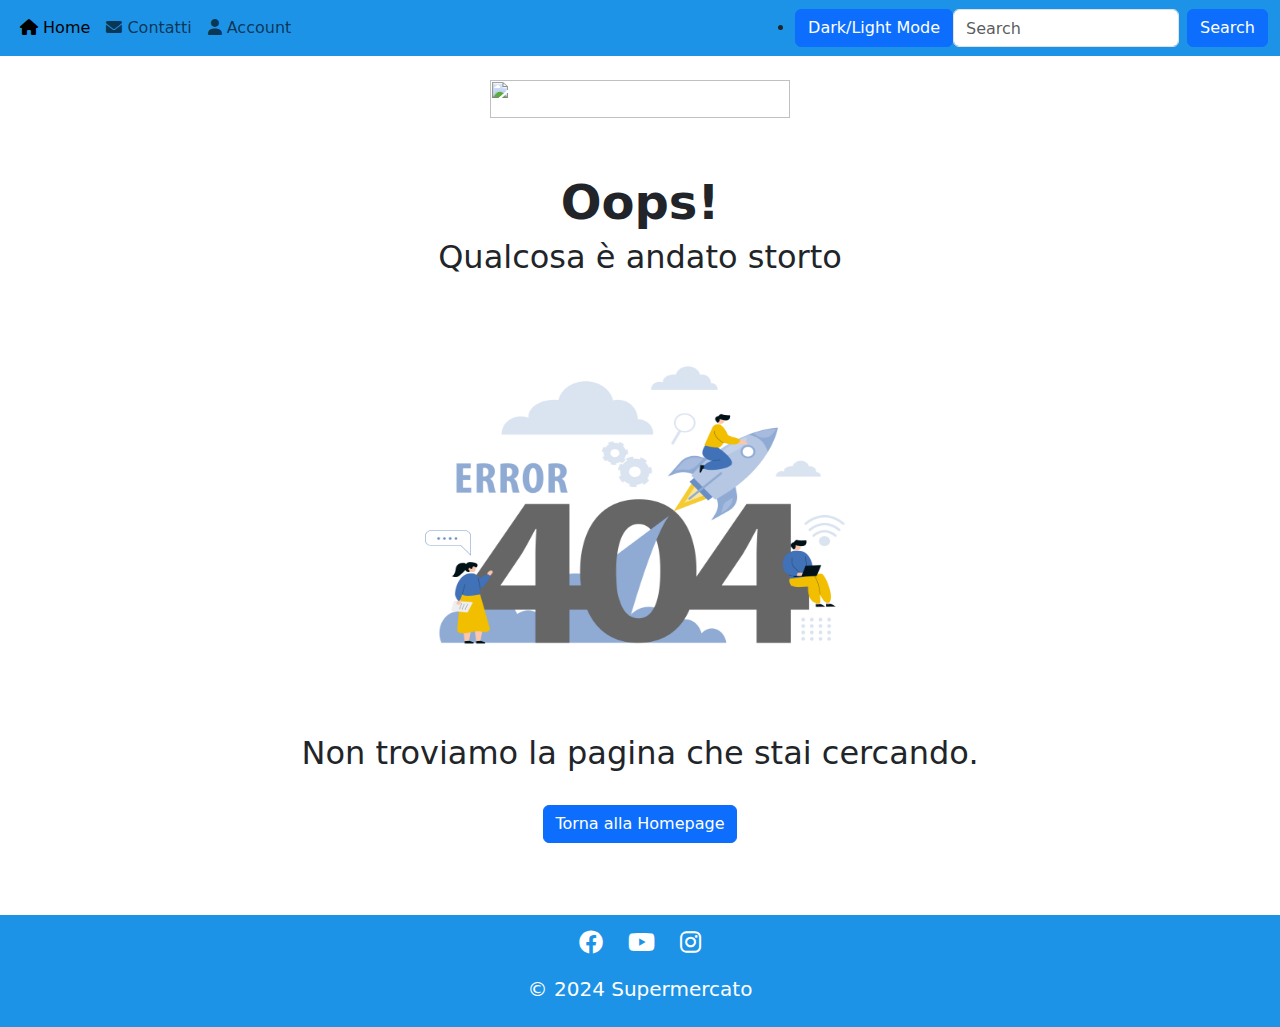
==== Assignment/18_supermercato-bootstrap/404Page/404Page.html @ 239a2981 "Completate tutte le pagine web (manca solo l'implementazione dark mode e altri punti richiesti" ====
<!DOCTYPE html>
<html lang="it">

<head>
    <link href="https://stackpath.bootstrapcdn.com/bootstrap/4.5.2/css/bootstrap.min.css" rel="stylesheet">

    <!-- Link bootstrap-->
    <link href="https://cdn.jsdelivr.net/npm/bootstrap@5.3.3/dist/css/bootstrap.min.css" rel="stylesheet"
        integrity="sha384-QWTKZyjpPEjISv5WaRU9OFeRpok6YctnYmDr5pNlyT2bRjXh0JMhjY6hW+ALEwIH" crossorigin="anonymous">
    <script src="https://cdn.jsdelivr.net/npm/bootstrap@5.3.3/dist/js/bootstrap.bundle.min.js"
        integrity="sha384-YvpcrYf0tY3lHB60NNkmXc5s9fDVZLESaAA55NDzOxhy9GkcIdslK1eN7N6jIeHz"
        crossorigin="anonymous"></script>
    <!-- Google Fonts -->
    <link href="https://fonts.googleapis.com/css2?family=Roboto:wght@400;700&display=swap" rel="stylesheet">
    <!-- Link al file CSS -->
    <link rel="stylesheet" href="404Page.css">
    <!-- FontAwesome Icons -->
    <link rel="stylesheet" href="https://cdnjs.cloudflare.com/ajax/libs/font-awesome/6.0.0-beta3/css/all.min.css">

    <title>Error 404 Supermercato</title>
</head>

<body>
    <!-- Navbar -->
    <nav class="navbar navbar-expand-lg sticky-top" style="background-color: #1d93e7;">
        <div class="container-fluid">
            <button class="navbar-toggler" type="button" data-bs-toggle="collapse" data-bs-target="#navbarNav"
                aria-controls="navbarNav" aria-expanded="false" aria-label="Toggle navigation">
                <span class="navbar-toggler-icon"></span>
            </button>
            <div class="collapse navbar-collapse" id="navbarNav">
                <!-- Menu di navigazione -->
                <ul class="navbar-nav">
                    <li class="nav-item">
                        <a class="nav-link active" href="#"><i class="fa-solid fa-house"></i> Home</a>
                    </li>
                    <li class="nav-item">
                        <a class="nav-link" href="#"><i class="fa-solid fa-envelope"></i> Contatti</a>
                    </li>
                    <!-- Aggiungi l'attributo data-bs-toggle e data-bs-target per aprire l'offcanvas -->
                    <li class="nav-item">
                        <a class="nav-link" href="#" data-bs-toggle="offcanvas" data-bs-target="#offcanvasLogin"
                            aria-controls="offcanvasLogin"><i class="fa-solid fa-user"></i> Account</a>
                    </li>
                </ul>
            </div>
            <li class=""nav-item>  <button id="toggleTheme" class="btn btn-primary">Dark/Light Mode</button></li>
                <!-- Form di ricerca, allineato a destra con ms-auto -->
                <form class="d-flex ms-auto" role="search">
                    <input class="form-control me-2" type="search" placeholder="Search" aria-label="Search">
                    <button class="btn btn-primary" type="submit">Search</button>
                </form>
            
        </div>
    </nav>

    <!-- Offcanvas di Login -->
    <div class="offcanvas offcanvas-start" tabindex="-1" id="offcanvasLogin" aria-labelledby="offcanvasLoginLabel">
        <div class="offcanvas-header">
            <h5 id="offcanvasLoginLabel">Login</h5>
            <button type="button" class="btn-close" data-bs-dismiss="offcanvas" aria-label="Close"></button>
        </div>
        <div class="offcanvas-body">
            <!-- Form di Login -->
            <form>
                <div class="mb-3">
                    <label for="email" class="form-label">Email</label>
                    <input type="email" class="form-control" id="email" placeholder="Inserisci la tua email" required>
                    <br>
                    <label for="password" class="form-label">Password</label>
                    <input type="password" class="form-control" id="password" placeholder="Inserisci la tua password"
                        required>
                    Non sono ancora <a href="">registrato</a>
                </div>

                <button type="submit" class="btn btn-primary">Accedi</button>
            </form>
        </div>
    </div>

    <br>

    <span class="logo">
      <center><img class="logo__type lazyloaded" width="300" height="38"
          src="https://dummyimage.com/300x38/1d93e7/ffffff&text=Supermercato"></center>
    </span>
  
    <br><br>
    <!-- Contenuto principale -->
    <center><font size="7"><b>Oops!</b></font>
    <h2>Qualcosa è andato storto</h2></center>
    <center><img src="404.png" alt="image" height="450" width="500"></center>
    
    <center><h2>Non troviamo la pagina che stai cercando.</h2></center>
        <br>
        <center><a href="..\Homepage\Homepage.html"><button type="submit" class="btn btn-primary">Torna alla Homepage</button></a></center>

    <br><br><br>

   <!-- Footer -->
   <footer>
    <div class="social">
      <div class="social-icons">
        <a href="https://facebook.com/" target="_blank"><i class="fab fa-facebook"></i></a>
        <a href="https://youtube.com" target="_blank"><i class="fab fa-youtube"></i></a>
        <a href="https://www.instagram.com" target="_blank"><i class="fab fa-instagram"></i></a>

        <p>
          <h5>&copy; 2024 Supermercato</h5>
        </p>
      </div>
    </div>
  </footer>


    <script src="https://code.jquery.com/jquery-3.5.1.slim.min.js"></script>
    <script src="https://cdn.jsdelivr.net/npm/@popperjs/core@2.5.2/dist/umd/popper.min.js"></script>
    <script src="https://cdn.jsdelivr.net/npm/@popperjs/core@2.11.6/dist/umd/popper.min.js"></script>
    <script src="https://stackpath.bootstrapcdn.com/bootstrap/5.3.0-alpha1/js/bootstrap.min.js"></script>
</body>

</html>
---- Assignment/18_supermercato-bootstrap/404Page/404Page.css ----
:root {  
    --bs-primary: #008cff;   /* Colore principale */  
    --bs-secondary: #33c1ff; /* Colore secondario */  
    --bs-success: #28a745;   /* Colore per il successo */  
    --bs-info: #17a2b8;      /* Colore per informazioni */  
    --bs-warning: #ffc107;   /* Colore di avviso */  
    --bs-danger: #dc3545;    /* Colore per errori */  
    --bs-light: #f8f9fa;     /* Colore chiaro */  
    --bs-dark: #343a40;      /* Colore scuro */  
  }
 
  
  footer {
    background-color: #1d93e7;
    color: white;
    text-align: center;
    padding: 10px 0;
    width: 100%;
    position: relative;
    margin-top: auto; /* Garantisce che il footer vada sempre in fondo */
  }
  
  .social-icons a {
    color: white;
    font-size: 24px;
    margin: 0 10px;
    text-decoration: none;
  }
  
  footer p {
    color: white;
    font-size: 14px;
    margin-top: 10px;
  }
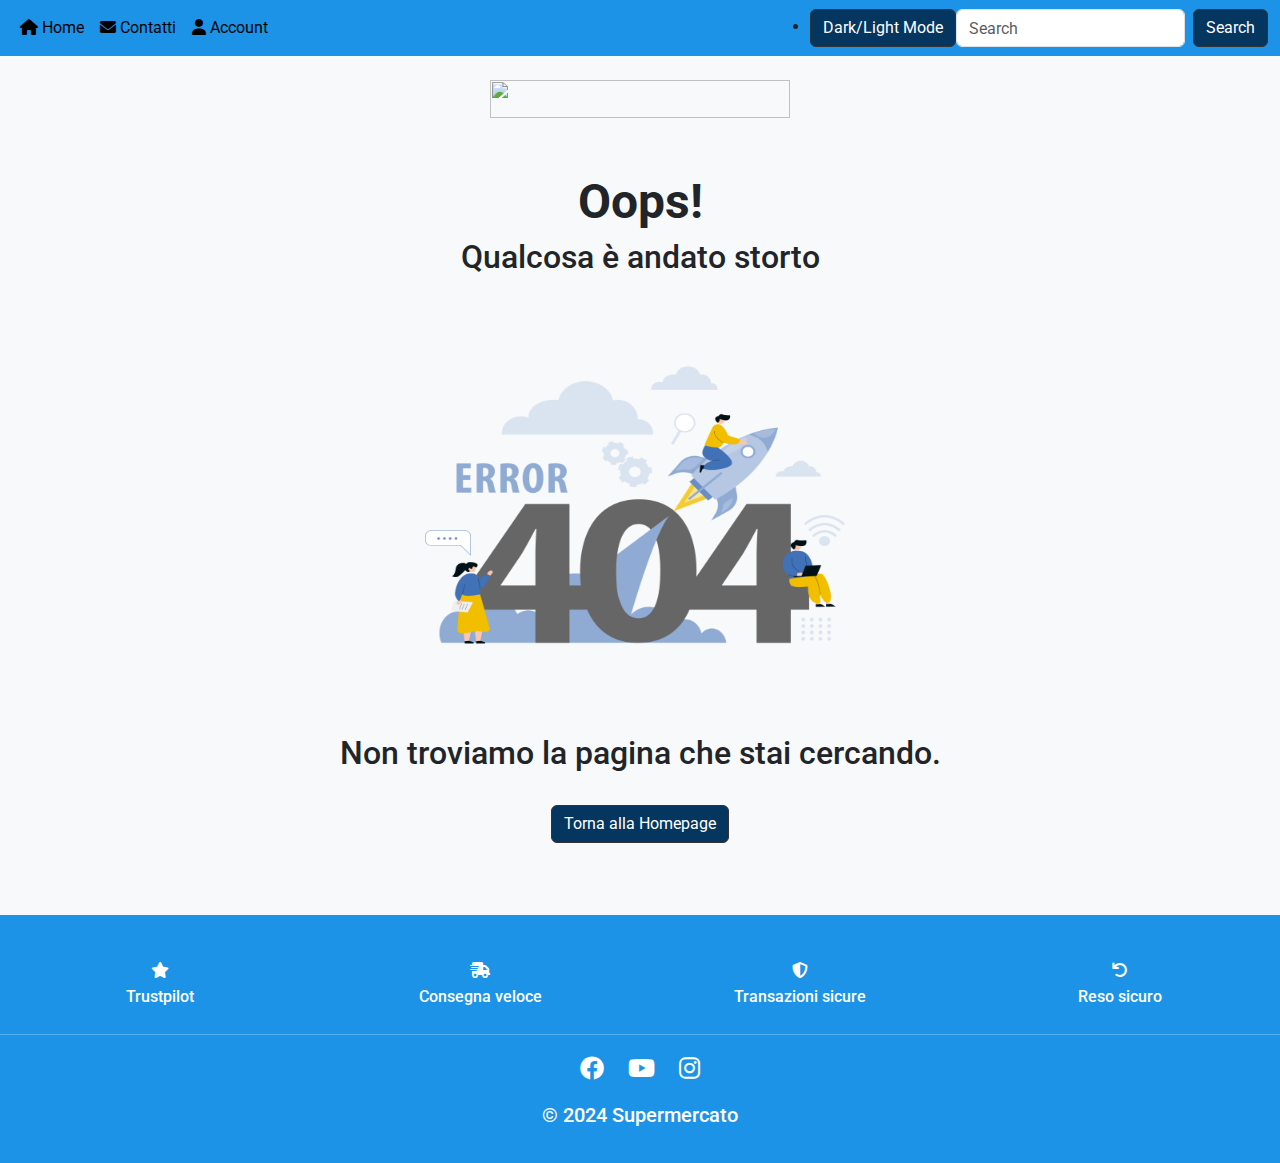
==== commit bb9ad9a0: "Completate tutte le pagine web (manca carrello nella pagina cliente)" ====
--- a/Assignment/18_supermercato-bootstrap/404Page/404Page.html
+++ b/Assignment/18_supermercato-bootstrap/404Page/404Page.html
@@ -2,82 +2,82 @@
 <html lang="it">
 
 <head>
-    <link href="https://stackpath.bootstrapcdn.com/bootstrap/4.5.2/css/bootstrap.min.css" rel="stylesheet">
+  <link href="https://stackpath.bootstrapcdn.com/bootstrap/4.5.2/css/bootstrap.min.css" rel="stylesheet">
 
-    <!-- Link bootstrap-->
-    <link href="https://cdn.jsdelivr.net/npm/bootstrap@5.3.3/dist/css/bootstrap.min.css" rel="stylesheet"
-        integrity="sha384-QWTKZyjpPEjISv5WaRU9OFeRpok6YctnYmDr5pNlyT2bRjXh0JMhjY6hW+ALEwIH" crossorigin="anonymous">
-    <script src="https://cdn.jsdelivr.net/npm/bootstrap@5.3.3/dist/js/bootstrap.bundle.min.js"
-        integrity="sha384-YvpcrYf0tY3lHB60NNkmXc5s9fDVZLESaAA55NDzOxhy9GkcIdslK1eN7N6jIeHz"
-        crossorigin="anonymous"></script>
-    <!-- Google Fonts -->
-    <link href="https://fonts.googleapis.com/css2?family=Roboto:wght@400;700&display=swap" rel="stylesheet">
-    <!-- Link al file CSS -->
-    <link rel="stylesheet" href="404Page.css">
-    <!-- FontAwesome Icons -->
-    <link rel="stylesheet" href="https://cdnjs.cloudflare.com/ajax/libs/font-awesome/6.0.0-beta3/css/all.min.css">
+  <!-- Link bootstrap-->
+  <link href="https://cdn.jsdelivr.net/npm/bootstrap@5.3.3/dist/css/bootstrap.min.css" rel="stylesheet"
+    integrity="sha384-QWTKZyjpPEjISv5WaRU9OFeRpok6YctnYmDr5pNlyT2bRjXh0JMhjY6hW+ALEwIH" crossorigin="anonymous">
+  <script src="https://cdn.jsdelivr.net/npm/bootstrap@5.3.3/dist/js/bootstrap.bundle.min.js"
+    integrity="sha384-YvpcrYf0tY3lHB60NNkmXc5s9fDVZLESaAA55NDzOxhy9GkcIdslK1eN7N6jIeHz"
+    crossorigin="anonymous"></script>
+  <!-- Google Fonts -->
+  <link href="https://fonts.googleapis.com/css2?family=Roboto:wght@400;700&display=swap" rel="stylesheet">
+  <!-- Link al file CSS -->
+  <link rel="stylesheet" href="../Homepage/HomepageStyles.css">
+  <!-- FontAwesome Icons -->
+  <link rel="stylesheet" href="https://cdnjs.cloudflare.com/ajax/libs/font-awesome/6.0.0-beta3/css/all.min.css">
 
-    <title>Error 404 Supermercato</title>
+  <title>404 Page Supermercato</title>
 </head>
 
+
 <body>
-    <!-- Navbar -->
-    <nav class="navbar navbar-expand-lg sticky-top" style="background-color: #1d93e7;">
-        <div class="container-fluid">
-            <button class="navbar-toggler" type="button" data-bs-toggle="collapse" data-bs-target="#navbarNav"
-                aria-controls="navbarNav" aria-expanded="false" aria-label="Toggle navigation">
-                <span class="navbar-toggler-icon"></span>
-            </button>
-            <div class="collapse navbar-collapse" id="navbarNav">
-                <!-- Menu di navigazione -->
-                <ul class="navbar-nav">
-                    <li class="nav-item">
-                        <a class="nav-link active" href="#"><i class="fa-solid fa-house"></i> Home</a>
-                    </li>
-                    <li class="nav-item">
-                        <a class="nav-link" href="#"><i class="fa-solid fa-envelope"></i> Contatti</a>
-                    </li>
-                    <!-- Aggiungi l'attributo data-bs-toggle e data-bs-target per aprire l'offcanvas -->
-                    <li class="nav-item">
-                        <a class="nav-link" href="#" data-bs-toggle="offcanvas" data-bs-target="#offcanvasLogin"
-                            aria-controls="offcanvasLogin"><i class="fa-solid fa-user"></i> Account</a>
-                    </li>
-                </ul>
-            </div>
-            <li class=""nav-item>  <button id="toggleTheme" class="btn btn-primary">Dark/Light Mode</button></li>
-                <!-- Form di ricerca, allineato a destra con ms-auto -->
-                <form class="d-flex ms-auto" role="search">
-                    <input class="form-control me-2" type="search" placeholder="Search" aria-label="Search">
-                    <button class="btn btn-primary" type="submit">Search</button>
-                </form>
-            
+  <!-- Navbar -->
+  <nav class="navbar navbar-expand-lg sticky-top" style="background-color: #1d93e7;">
+    <div class="container-fluid">
+      <button class="navbar-toggler" type="button" data-bs-toggle="collapse" data-bs-target="#navbarNav"
+        aria-controls="navbarNav" aria-expanded="false" aria-label="Toggle navigation">
+        <span class="navbar-toggler-icon"></span>
+      </button>
+      <div class="collapse navbar-collapse" id="navbarNav">
+        <!-- Menu di navigazione -->
+        <ul class="navbar-nav">
+          <br>
+          <li class="nav-item">
+            <a class="nav-link active" href="../Homepage/Homepage.html"><i class="fa-solid fa-house"></i> Home</a>
+          </li>
+          <li class="nav-item">
+            <a class="nav-link active" href="../Contatti/Contatti.html"><i class="fa-solid fa-envelope"></i> Contatti</a>
+          </li>
+          <!-- Aggiungi l'attributo data-bs-toggle e data-bs-target per aprire l'offcanvas -->
+          <li class="nav-item">
+            <a class="nav-link active" href="#" data-bs-toggle="offcanvas" data-bs-target="#offcanvasLogin"
+              aria-controls="offcanvasLogin"><i class="fa-solid fa-user"></i> Account</a>
+          </li>
+        </ul>
+      </div>
+      <li class="nav-item">  <button id="toggleTheme" class="btn btn-primary">Dark/Light Mode</button></li>
+        <!-- Form di ricerca, allineato a destra con ms-auto -->
+        <form class="d-flex ms-auto" role="search">
+          <input class="form-control me-2" type="search" placeholder="Search" aria-label="Search">
+          <button class="btn" type="submit">Search</button>
+        </form>
+      
+    </div>
+  </nav>
+
+  <!-- Offcanvas di Login -->
+  <div class="offcanvas offcanvas-start" tabindex="-1" id="offcanvasLogin" aria-labelledby="offcanvasLoginLabel">
+    <div class="offcanvas-header">
+      <h5 id="offcanvasLoginLabel">Login</h5>
+      <button type="button" class="btn-close" data-bs-dismiss="offcanvas" aria-label="Close"></button>
+    </div>
+    <div class="offcanvas-body">
+      <!-- Form di Login -->
+      <form>
+        <div class="mb-3">
+          <label for="email" class="form-label">Email</label>
+          <input type="email" class="form-control" id="email" placeholder="Inserisci la tua email" required>
+          <br>
+          <label for="password" class="form-label">Password</label>
+          <input type="password" class="form-control" id="password" placeholder="Inserisci la tua password" required>
+          Non sono ancora <a href="../Registrazione/Registrazione.html">registrato</a>
         </div>
-    </nav>
 
-    <!-- Offcanvas di Login -->
-    <div class="offcanvas offcanvas-start" tabindex="-1" id="offcanvasLogin" aria-labelledby="offcanvasLoginLabel">
-        <div class="offcanvas-header">
-            <h5 id="offcanvasLoginLabel">Login</h5>
-            <button type="button" class="btn-close" data-bs-dismiss="offcanvas" aria-label="Close"></button>
-        </div>
-        <div class="offcanvas-body">
-            <!-- Form di Login -->
-            <form>
-                <div class="mb-3">
-                    <label for="email" class="form-label">Email</label>
-                    <input type="email" class="form-control" id="email" placeholder="Inserisci la tua email" required>
-                    <br>
-                    <label for="password" class="form-label">Password</label>
-                    <input type="password" class="form-control" id="password" placeholder="Inserisci la tua password"
-                        required>
-                    Non sono ancora <a href="">registrato</a>
-                </div>
-
-                <button type="submit" class="btn btn-primary">Accedi</button>
-            </form>
-        </div>
+        <button type="submit" class="btn btn-primary">Accedi</button>
+      </form>
     </div>
-
+  </div>
     <br>
 
     <span class="logo">
@@ -97,26 +97,55 @@
 
     <br><br><br>
 
-   <!-- Footer -->
-   <footer>
-    <div class="social">
-      <div class="social-icons">
-        <a href="https://facebook.com/" target="_blank"><i class="fab fa-facebook"></i></a>
-        <a href="https://youtube.com" target="_blank"><i class="fab fa-youtube"></i></a>
-        <a href="https://www.instagram.com" target="_blank"><i class="fab fa-instagram"></i></a>
-
-        <p>
-          <h5>&copy; 2024 Supermercato</h5>
-        </p>
+<!-- Footer -->
+<footer>
+  <div class="container-fluid py-4">
+    <div class="row">
+      <div class="col-3 col-lg-3 text-center">
+        <i class="fa-solid fa-star"></i>
+        <h6 class="my-1">Trustpilot</h6>
+        <div class="position-relative">
+        </div>
+      </div>
+      <div class="col-3 col-lg-3 text-center">
+        <i class="fa-solid fa-truck-fast"></i>
+        <h6 class="my-1">Consegna veloce</h6>
+      </div>
+      <div class="col-3 col-lg-3 text-center">
+        <i class="fa-solid fa-shield"></i>
+        <h6 class="my-1">Transazioni sicure</h6>
+      </div>
+      <div class="col-3 col-lg-3 text-center">
+        <i class="fa-solid fa-arrow-rotate-left"></i>
+        <h6 class="my-1">Reso sicuro</h6>
       </div>
     </div>
-  </footer>
+  </div>
+  <div class="overflow-hidden mb-3">
+    <hr class="bg-dark opacity-1 my-0">
+  </div>
+  <div class="social">
+    <div class="social-icons">
+      <a href="https://facebook.com/" target="_blank"><i class="fab fa-facebook"></i></a>
+      <a href="https://youtube.com" target="_blank"><i class="fab fa-youtube"></i></a>
+      <a href="https://www.instagram.com" target="_blank"><i class="fab fa-instagram"></i></a>
 
+      <p>
+      <h5>&copy; 2024 Supermercato</h5>
+      </p>
+    </div>
+  </div>
+</footer>
 
-    <script src="https://code.jquery.com/jquery-3.5.1.slim.min.js"></script>
-    <script src="https://cdn.jsdelivr.net/npm/@popperjs/core@2.5.2/dist/umd/popper.min.js"></script>
-    <script src="https://cdn.jsdelivr.net/npm/@popperjs/core@2.11.6/dist/umd/popper.min.js"></script>
-    <script src="https://stackpath.bootstrapcdn.com/bootstrap/5.3.0-alpha1/js/bootstrap.min.js"></script>
+<script src="https://code.jquery.com/jquery-3.5.1.slim.min.js"></script>
+<script src="https://cdn.jsdelivr.net/npm/@popperjs/core@2.5.2/dist/umd/popper.min.js"></script>
+<script src="https://stackpath.bootstrapcdn.com/bootstrap/4.5.2/js/bootstrap.min.js"></script>
+
+<script>
+  document.getElementById('toggleTheme').addEventListener('click', function () {
+    document.body.classList.toggle('dark-theme');
+  });
+</script>
 </body>
 
 </html>
--- a/Assignment/18_supermercato-bootstrap/Homepage/HomepageStyles.css
+++ b/Assignment/18_supermercato-bootstrap/Homepage/HomepageStyles.css
@@ -0,0 +1,204 @@
+:root {
+    --bs-primary: #05365f;
+    --bs-secondary: #1d93e7;
+    --bs-success: #28a745;
+    --bs-info: #17a2b8;
+    --bs-warning: #ffc107;
+    --bs-danger: #dc3545;
+    --bs-light: #f8f9fa;
+    --bs-dark: #343a40;
+    --font-family: 'Roboto', sans-serif;
+    --bg-light: #f8f9fa;
+    --bg-dark: #343a40;
+}
+
+body {
+    font-family: var(--font-family);
+    background-color: var(--bg-light);
+    transition: background-color 0.3s ease, color 0.3s ease;
+}
+
+body.dark-theme {
+    background-color: var(--bg-dark);
+    color: white;
+}
+
+.btn {
+    background-color: var(--bs-primary) !important;
+    border: 1px solid #333333;
+    color: white;
+}
+
+
+.carousel {
+    width: 70%;
+    margin: auto;
+    max-width: 150 px;
+    max-height: 100 px;
+}
+
+.carousel-control-prev-icon,
+.carousel-control-next-icon {
+    height: 50px;
+    width: 50px;
+    background-color: rgb(73, 81, 87);
+    border-radius: 50%;
+    border: 2px solid #333333;
+}
+
+.carousel-item img {
+    width: 85%;
+    height: auto;
+    border: 2px solid #333333;
+}
+
+footer {
+    background-color: #1d93e7;
+    color: white;
+    text-align: center;
+    padding: 10px 0;
+    width: 100%;
+    position: relative;
+    margin-top: auto; /* Garantisce che il footer vada sempre in fondo */
+  }
+  
+  .social-icons a {
+    color: white;
+    font-size: 24px;
+    margin: 0 10px;
+    text-decoration: none;
+  }
+  
+  footer p {
+    color: white;
+    font-size: 14px;
+    margin-top: 10px;
+  }
+
+.card {
+    border: none;
+    background-color: #f8f9fa;
+}
+
+/* Griglia */
+#griglia {
+    padding: 0;
+    margin: 0;
+}
+
+#griglia > li {
+    border: 2px solid #333333;
+    display: inline-block;
+    width: 160px;
+    height: 160px;
+    margin: 10px;
+    background-color: #81BFDA;
+}
+
+#container_table {
+    max-height: 1440px;
+    max-width: 800px;
+    margin: 0 auto;
+    padding: 20px;
+    text-align: center;
+}
+
+/* Media queries per layout responsivo */
+@media (max-width: 768px) {
+    .carousel {
+        width: 100%;
+    }
+
+    .navbar {
+        background-color: var(--bs-dark);
+    }
+
+    .btn {
+        background-color: var(--bs-primary) !important;
+    }
+
+    .btn_procedi{
+        background-color: var(--bs-success) !important;
+    }
+}
+
+/* Tema scuro */
+body.dark-theme {
+    background-color: var(--bg-dark);
+    color: white;
+}
+
+/* Imposta il corpo della pagina come un contenitore flex */
+body {
+    display: flex;
+    flex-direction: column;
+    min-height: 100vh; /* Imposta l'altezza minima della pagina al 100% della finestra */
+}
+
+/* Imposta il contenuto principale per espandersi */
+.container {
+    flex: 1; /* Fai sì che il contenuto principale occupi tutto lo spazio disponibile */
+}
+
+/* Stile per il footer */
+footer {
+    background-color: #1d93e7;
+    color: #fff;
+    padding: 20px 0;
+    text-align: center;
+}
+
+footer .social-icons a {
+    color: #fff;
+    font-size: 1.5rem;
+    margin: 0 10px;
+    text-decoration: none;
+}
+
+footer .social-icons a:hover {
+    color: #4174ff;
+}
+
+.card-container-tracking {
+    display: flex;
+    justify-content: center;
+    align-items: center;
+    min-height: 30vh; /* Occupare tutta l'altezza della finestra */
+    flex-wrap: wrap;
+}
+
+.card-tracking {
+    width: 500px;
+    margin: 10px;
+    border: none;
+}
+
+.campo-solo-lettura {
+    width: 300px;
+    height: 30px;
+    background-color: lightgray;
+    text-decoration-color: grey;
+}
+
+.offcanvas-center {
+    position: absolute;
+    top: 50%;
+    left: 50%;
+    transform: translate(-50%, -50%);
+    z-index: 1050; /* assicurati che l'offcanvas sia sopra gli altri elementi */
+}
+
+.progress-container {
+    width: 80%;
+    max-width: 600px;
+}
+
+.progress-bar {
+    display: flex;
+    justify-content: space-between;
+    position: relative;
+    padding: 10px 0;
+    background-color: #ddd;
+    border-radius: 25px;
+    overflow: hidden;
+}
